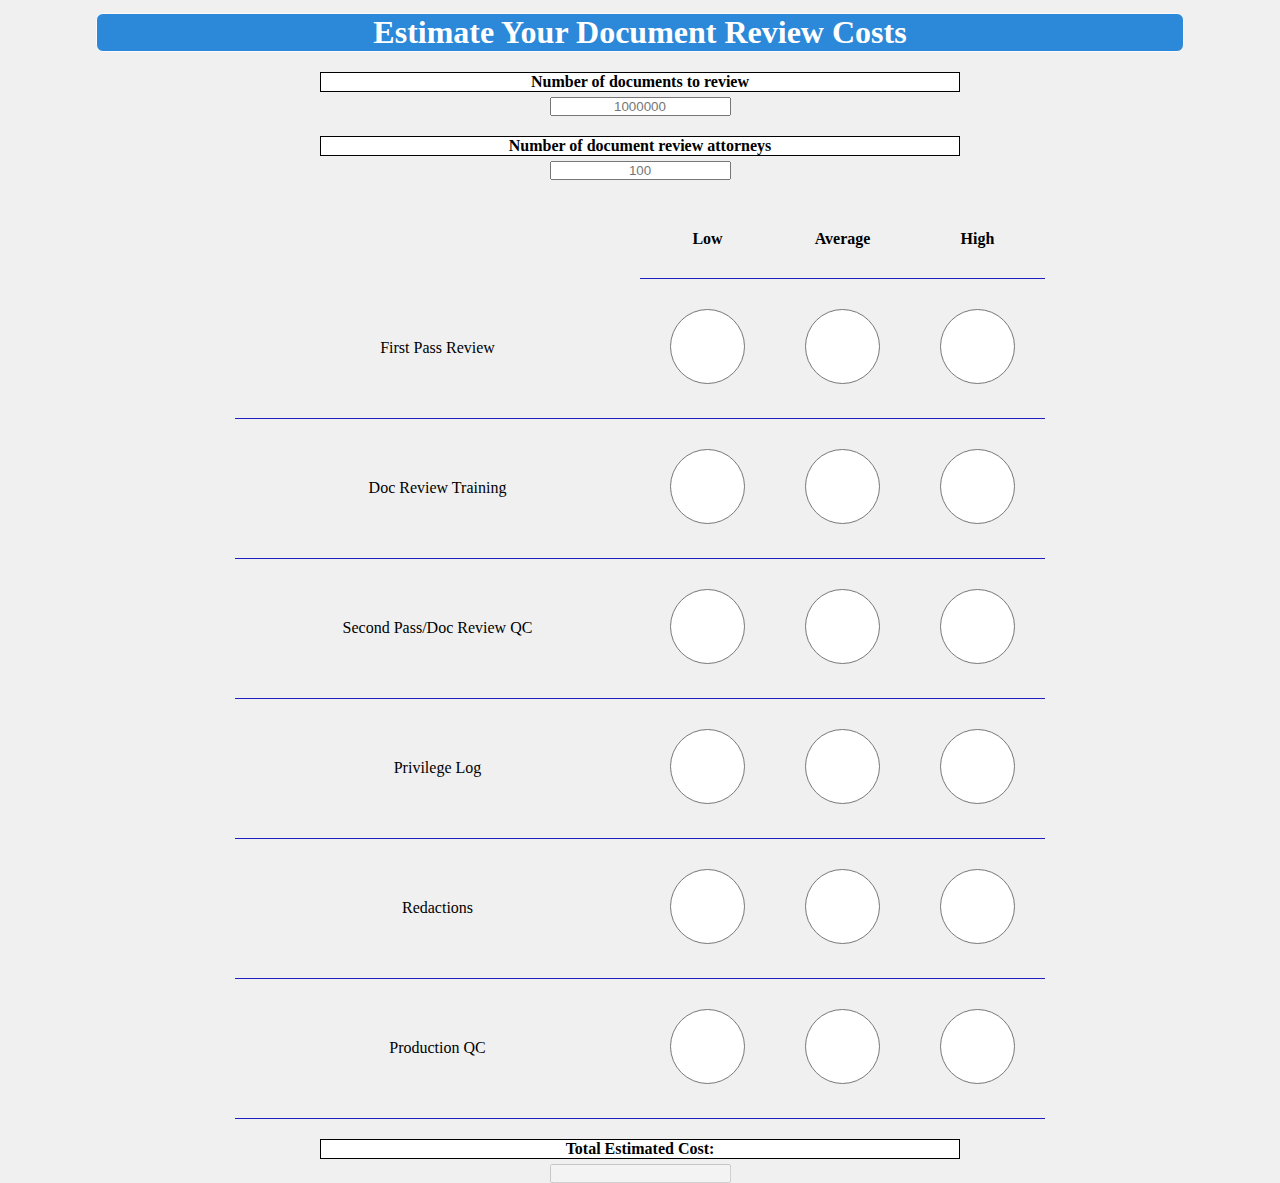
==== index.html @ 112fdc90 "initial commit" ====
<!DOCTYPE html>
<html lang="en">
  <head>
    <meta charset="UTF-8" />
    <meta http-equiv="X-UA-Compatible" content="IE=edge" />
    <meta name="viewport" content="width=device-width, initial-scale=1.0" />
    <title>Review Cost Calculator</title>
    <link rel="stylesheet" href="./assets/css/style.css" />
    <!-- <link
      href="https://cdn.jsdelivr.net/npm/bootstrap@5.0.2/dist/css/bootstrap.min.css"
      rel="stylesheet"
      integrity="sha384-EVSTQN3/azprG1Anm3QDgpJLIm9Nao0Yz1ztcQTwFspd3yD65VohhpuuCOmLASjC"
      crossorigin="anonymous"
    /> -->
    <link
      rel="stylesheet"
      href="https://cdnjs.cloudflare.com/ajax/libs/font-awesome/6.3.0/css/all.min.css"
      integrity="sha512-SzlrxWUlpfuzQ+pcUCosxcglQRNAq/DZjVsC0lE40xsADsfeQoEypE+enwcOiGjk/bSuGGKHEyjSoQ1zVisanQ=="
      crossorigin="anonymous"
      referrerpolicy="no-referrer"
    />
  </head>
  <script
    src="https://cdn.jsdelivr.net/npm/bootstrap@5.0.2/dist/js/bootstrap.bundle.min.js"
    integrity="sha384-MrcW6ZMFYlzcLA8Nl+NtUVF0sA7MsXsP1UyJoMp4YLEuNSfAP+JcXn/tWtIaxVXM"
    crossorigin="anonymous"
  ></script>
  <script
    src="https://cdnjs.cloudflare.com/ajax/libs/jquery/3.6.3/jquery.min.js"
    integrity="sha512-STof4xm1wgkfm7heWqFJVn58Hm3EtS31XFaagaa8VMReCXAkQnJZ+jEy8PCC/iT18dFy95WcExNHFTqLyp72eQ=="
    crossorigin="anonymous"
    referrerpolicy="no-referrer"
  ></script>
  <script>
    $(document).ready(function () {
      // var docInput = $("input[id='firstInput']").val();
      // $("input[type='radio']").click(function () {
      //   var radioValue1 = $("input[name='optradio1']:checked").val();
      //   if (radioValue1) {
      //     $("#radioValue1").html(radioValue1);
      //   }
      // });

      let total = 0;
      let finalResult = 0;
      $("#firstInput, #radio").change(function () {
        let y = 0;
        let x = Number($("#firstInput").val());
        $("input[id='radio']:checked").each(function () {
          y += +this.value;
        });
        total = x * y;
      });
      let total3 = 0;
      $('#secondInput, input[name="optradio2"]').change(function () {
        let total2 = 0;
        let value1 = 3000;
        let value2 = 4500;
        let z = Number($("#secondInput").val());
        let y2 = Number($("input[name='optradio2']:checked").val());
        total2 = z * y2;
        if (
          $("input[name='optradio2']:checked")[0] ==
          $("input[id='radio2']:checked")[0]
        ) {
          total3 = total2;
        } else if (
          $("input[name='optradio2']:checked")[0] ==
          $("input[id='radio3']:checked")[0]
        ) {
          total3 = total2 + value1;
        } else if (
          $("input[name='optradio2']:checked")[0] ==
          $("input[id='radio4']:checked")[0]
        ) {
          total3 = total2 + value2;
        }
      });
      $('#secondInput, input[name="optradio2"]').change(function () {
        finalResult = total + total3;
        $("#estimateCost").val(Math.floor(finalResult));
      });
      $("#firstInput, #radio").change(function () {
        finalResult = total + total3;
        $("#estimateCost").val(Math.floor(finalResult));
      });
    });
  </script>
  <body>
    <div id="estimateContainer">
      <h1 id="estimateTitle">Estimate Your Document Review Costs</h1>
    </div>

    <section class="inputs">
      <div>
        <div class="docInput">
          <label for="input1">Number of documents to review</label>
          <input
            id="firstInput"
            name="input1"
            type="text"
            style="text-align: center"
            placeholder="1000000"
          />
        </div>

        <div class="attInput">
          <label for="input2">Number of document review attorneys</label>
          <input
            id="secondInput"
            name="input2"
            type="text"
            style="text-align: center"
            placeholder="100"
          />
        </div>
      </div>
    </section>

    <!-- <section class="workflows row align-items-center no-gutters" id="randomOne">
      <div class="col-3">
        <h1 id="workflowText">Select Your Workflows</h1>
      </div>
      <div>
        <div class="container">
          <h5>First Pass Review</h5>
          <input id="optRadio" type="radio" name="optradio1" value="0.7" />
          <input id="optRadio" type="radio" name="optradio1" value="1" />
          <input id="optRadio" type="radio" name="optradio1" value="1.9" />
        </div>
        <div class="container">
          <h5>Doc Review Training</h5>
          <input id="optRadio2" type="radio" name="optradio2" value="200" />
          <input id="optRadio3" type="radio" name="optradio2" value="200" />
          <input id="optRadio4" type="radio" name="optradio2" value="600" />
        </div>
        <div class="container">
          <h5>Second Pass/Doc Review QC</h5>
          <input id="optRadio" type="radio" name="optradio3" value="0.05" />
          <input id="optRadio" type="radio" name="optradio3" value="0.35" />
          <input id="optRadio" type="radio" name="optradio3" value="0.65" />
        </div>
        <div class="container">
          <h5>Privilege Log</h5>
          <input id="optRadio" type="radio" name="optradio4" value="0.02" />
          <input id="optRadio" type="radio" name="optradio4" value="0.125" />
          <input id="optRadio" type="radio" name="optradio4" value="0.275" />
        </div>
        <div class="container">
          <h5>Redactions</h5>
          <input id="optRadio" type="radio" name="optradio5" value="0.01" />
          <input id="optRadio" type="radio" name="optradio5" value="0.1" />
          <input id="optRadio" type="radio" name="optradio5" value="0.3" />
        </div>
        <div class="container">
          <h5>Production QC</h5>
          <input id="optRadio" type="radio" name="optradio6" value="0.01" />
          <input id="optRadio" type="radio" name="optradio6" value="0.05" />
          <input id="optRadio" type="radio" name="optradio6" value="0.15" />
        </div>
      </div>
    </section> -->

    <table>
      <tr>
        <th></th>
        <th>Low</th>
        <th>Average</th>
        <th>High</th>
      </tr>
      <tr>
        <td>First Pass Review</td>
        <td>
          <input id="radio" type="radio" name="row-1" data-col="1" /><i
            class="fa-solid fa-circle-info"
          ></i>
        </td>
        <td>
          <input id="radio" type="radio" name="row-1" data-col="2" /><i
            class="fa-solid fa-circle-info"
          ></i>
        </td>
        <td>
          <input id="radio" type="radio" name="row-1" data-col="3" /><i
            class="fa-solid fa-circle-info"
          ></i>
        </td>
      </tr>
      <tr>
        <td>Doc Review Training</td>
        <td>
          <input id="radio2" type="radio" name="row-2" data-col="1" /><i
            class="fa-solid fa-circle-info"
          ></i>
        </td>
        <td>
          <input id="radio3" type="radio" name="row-2" data-col="2" /><i
            class="fa-solid fa-circle-info"
          ></i>
        </td>
        <td>
          <input id="radio4" type="radio" name="row-2" data-col="3" /><i
            class="fa-solid fa-circle-info"
          ></i>
        </td>
      </tr>
      <tr>
        <td>Second Pass/Doc Review QC</td>
        <td>
          <input id="radio" type="radio" name="row-3" data-col="1" /><i
            class="fa-solid fa-circle-info"
          ></i>
        </td>
        <td>
          <input id="radio" type="radio" name="row-3" data-col="2" /><i
            class="fa-solid fa-circle-info"
          ></i>
        </td>
        <td>
          <input id="radio" type="radio" name="row-3" data-col="3" /><i
            class="fa-solid fa-circle-info"
          ></i>
        </td>
      </tr>
      <tr>
        <td>Privilege Log</td>
        <td>
          <input id="radio" type="radio" name="row-4" data-col="1" /><i
            class="fa-solid fa-circle-info"
          ></i>
        </td>
        <td>
          <input id="radio" type="radio" name="row-4" data-col="2" /><i
            class="fa-solid fa-circle-info"
          ></i>
        </td>
        <td>
          <input id="radio" type="radio" name="row-4" data-col="3" /><i
            class="fa-solid fa-circle-info"
          ></i>
        </td>
      </tr>
      <tr>
        <td>Redactions</td>
        <td>
          <input id="radio" type="radio" name="row-5" data-col="1" /><i
            class="fa-solid fa-circle-info"
          ></i>
        </td>
        <td>
          <input id="radio" type="radio" name="row-5" data-col="2" /><i
            class="fa-solid fa-circle-info"
          ></i>
        </td>
        <td>
          <input id="radio" type="radio" name="row-5" data-col="3" /><i
            class="fa-solid fa-circle-info"
          ></i>
        </td>
      </tr>
      <tr>
        <td>Production QC</td>
        <td>
          <input id="radio" type="radio" name="row-6" data-col="1" /><i
            class="fa-solid fa-circle-info"
          ></i>
        </td>
        <td>
          <input id="radio" type="radio" name="row-6" data-col="2" /><i
            class="fa-solid fa-circle-info"
          ></i>
        </td>
        <td>
          <input id="radio" type="radio" name="row-6" data-col="3" /><i
            class="fa-solid fa-circle-info"
          ></i>
        </td>
      </tr>
    </table>

    <section>
      <div class="attInput">
        <label for="estimateCost">Total Estimated Cost:</label>
        <input
          name="estimateCost"
          id="estimateCost"
          type="text"
          style="text-align: center"
          disabled
        />
      </div>
    </section>
  </body>
  <footer></footer>
</html>
---- assets/css/style.css ----
* {
    box-sizing: border-box;
    padding: 0;
    margin: 0;
}

body{
  height: 100vh;
  background-color: rgb(240, 240, 240) !important;
} 

#title {
  text-align: center;
}

#titleBody {
  text-align: center;
}

#estimateContainer {
  margin: auto;
  width: 85%;
  margin-top: 1%;
  border: 1px solid rgb(252, 250, 250);
  border-radius: 7px;
  background-color: rgba(44, 136, 217, 255) !important;
  text-align: center;
}

#estimateTitle {
  color: rgb(255, 255, 255);
}

.docInput {
  margin: 20px auto;
  width: 50%;
  display: flex;
  flex-direction: column;
  align-items: center;
}

.attInput {
  margin: 20px auto;
  width: 50%;
  display: flex;
  flex-direction: column;
  align-items: center;
}

input:focus {
  outline: none;
  border-radius: 5px;
  border: 2px solid rgba(44, 136, 217, 255)
}

input:focus::placeholder {
  color: transparent;
}

label {
  width: 100%;
  background-color: white;
  font-weight: bold;
  text-align: center;
  margin-bottom: 5px;
  border: 1px solid black;
}

/* label,input{
  display:flex;
  flex-direction:column;
} */

#workflowText {
  text-align: center;
  padding-bottom: 50px;
  padding-top: 50px;
}

.workflows {
  width: 100%;
  background-color: white;
  flex-direction: column;
}

/* .container {
  display: flex;
  height: 100px;
  column-gap: 50px;
  border: 1px solid black;
} */

/* h5 {
  display: flex;
  align-items: center;
  flex: auto;
} */

table {
  border-collapse: collapse;
  margin: auto;
}

td, th {
  border-bottom: 1px solid rgb(31, 31, 191);
  padding: 30px;
  text-align: center;
}

th:empty {
  border: 0;
}

td:first-of-type {
  width: 50%;
}

input[type=radio] {
  width: 75px;
  height: 75px;
}

/* .tooltip-text {
    visibility: hidden;
    position: absolute;
    z-index: 2;
    width: 100px;
    color: white;
    font-size: 12px;
    background-color: #192733;
    border-radius: 10px;
    padding: 10px 15px 10px 15px;
    white-space: pre;
  }
  
  .tooltip-text::before {
    content: "";
    position: absolute;
    transform: rotate(45deg);
    background-color: #192733;
    padding: 5px;
    z-index: 1;
  }
  
  .hover-text:hover .tooltip-text {
    visibility: visible;
  }
  
  #top {
    top: -40px;
    left: -50%;
  }
  
  #top::before {
    top: 80%;
    left: 45%;
  }
  
  #bottom {
    top: 25px;
    left: -50%;
  }
  
  #bottom::before {
    top: -5%;
    left: 45%;
  }
  
  #left {
    top: -8px;
    right: 120%;
  }
  
  #left::before {
    top: 35%;
    left: 94%;
  }
  
  #right {
    top: -8px;
    left: 120%;
  }
  
  #right::before {
    top: 35%;
    left: -2%;
  }
  
  .hover-text {
    position: relative;
    display: inline-block;
    margin: 40px;
    font-family: Avenir;
    text-align: center;
    user-select: none;
  } */
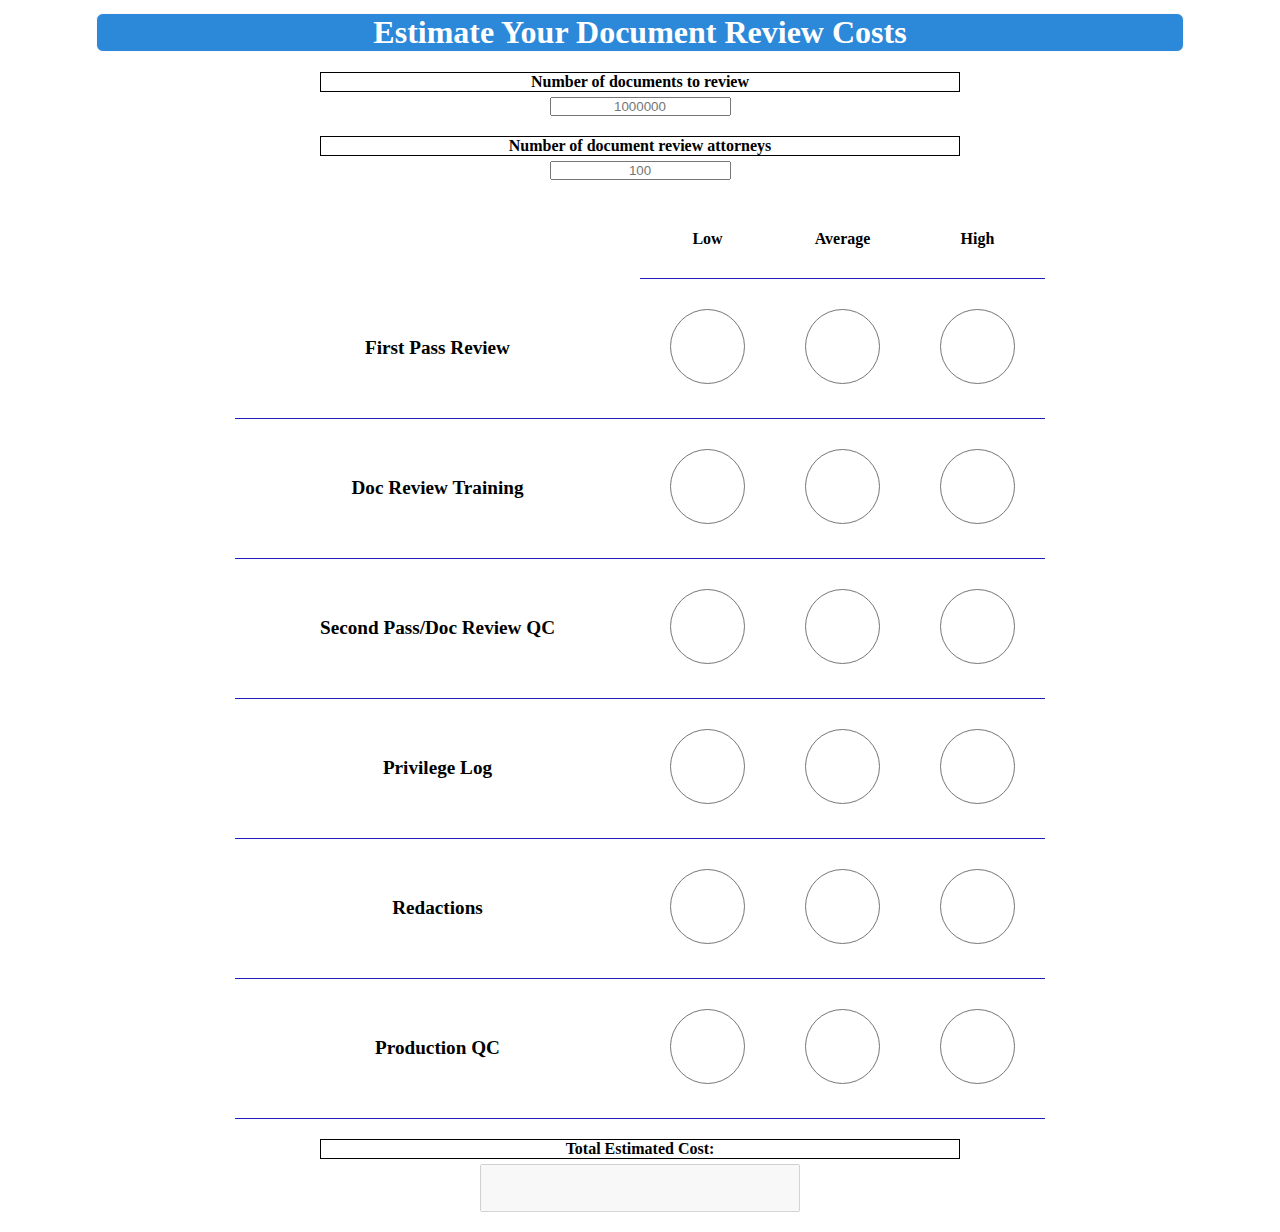
==== commit 02cdab77: "Connected JS to input fields and radio buttons" ====
--- a/index.html
+++ b/index.html
@@ -33,14 +33,6 @@
   ></script>
   <script>
     $(document).ready(function () {
-      // var docInput = $("input[id='firstInput']").val();
-      // $("input[type='radio']").click(function () {
-      //   var radioValue1 = $("input[name='optradio1']:checked").val();
-      //   if (radioValue1) {
-      //     $("#radioValue1").html(radioValue1);
-      //   }
-      // });
-
       let total = 0;
       let finalResult = 0;
       $("#firstInput, #radio").change(function () {
@@ -91,6 +83,10 @@
       <h1 id="estimateTitle">Estimate Your Document Review Costs</h1>
     </div>
 
+    <!-- <div class="bubbly">
+      <input type="text" placeholder="100000" />
+    </div> -->
+
     <section class="inputs">
       <div>
         <div class="docInput">
@@ -169,111 +165,195 @@
         <th>High</th>
       </tr>
       <tr>
-        <td>First Pass Review</td>
-        <td>
-          <input id="radio" type="radio" name="row-1" data-col="1" /><i
-            class="fa-solid fa-circle-info"
-          ></i>
-        </td>
-        <td>
-          <input id="radio" type="radio" name="row-1" data-col="2" /><i
-            class="fa-solid fa-circle-info"
-          ></i>
-        </td>
-        <td>
-          <input id="radio" type="radio" name="row-1" data-col="3" /><i
-            class="fa-solid fa-circle-info"
-          ></i>
-        </td>
-      </tr>
-      <tr>
-        <td>Doc Review Training</td>
-        <td>
-          <input id="radio2" type="radio" name="row-2" data-col="1" /><i
-            class="fa-solid fa-circle-info"
-          ></i>
-        </td>
-        <td>
-          <input id="radio3" type="radio" name="row-2" data-col="2" /><i
-            class="fa-solid fa-circle-info"
-          ></i>
-        </td>
-        <td>
-          <input id="radio4" type="radio" name="row-2" data-col="3" /><i
-            class="fa-solid fa-circle-info"
-          ></i>
-        </td>
-      </tr>
-      <tr>
-        <td>Second Pass/Doc Review QC</td>
-        <td>
-          <input id="radio" type="radio" name="row-3" data-col="1" /><i
-            class="fa-solid fa-circle-info"
-          ></i>
-        </td>
-        <td>
-          <input id="radio" type="radio" name="row-3" data-col="2" /><i
-            class="fa-solid fa-circle-info"
-          ></i>
-        </td>
-        <td>
-          <input id="radio" type="radio" name="row-3" data-col="3" /><i
-            class="fa-solid fa-circle-info"
-          ></i>
-        </td>
-      </tr>
-      <tr>
-        <td>Privilege Log</td>
-        <td>
-          <input id="radio" type="radio" name="row-4" data-col="1" /><i
-            class="fa-solid fa-circle-info"
-          ></i>
-        </td>
-        <td>
-          <input id="radio" type="radio" name="row-4" data-col="2" /><i
-            class="fa-solid fa-circle-info"
-          ></i>
-        </td>
-        <td>
-          <input id="radio" type="radio" name="row-4" data-col="3" /><i
-            class="fa-solid fa-circle-info"
-          ></i>
-        </td>
-      </tr>
-      <tr>
-        <td>Redactions</td>
-        <td>
-          <input id="radio" type="radio" name="row-5" data-col="1" /><i
-            class="fa-solid fa-circle-info"
-          ></i>
-        </td>
-        <td>
-          <input id="radio" type="radio" name="row-5" data-col="2" /><i
-            class="fa-solid fa-circle-info"
-          ></i>
-        </td>
-        <td>
-          <input id="radio" type="radio" name="row-5" data-col="3" /><i
-            class="fa-solid fa-circle-info"
-          ></i>
-        </td>
-      </tr>
-      <tr>
-        <td>Production QC</td>
-        <td>
-          <input id="radio" type="radio" name="row-6" data-col="1" /><i
-            class="fa-solid fa-circle-info"
-          ></i>
-        </td>
-        <td>
-          <input id="radio" type="radio" name="row-6" data-col="2" /><i
-            class="fa-solid fa-circle-info"
-          ></i>
-        </td>
-        <td>
-          <input id="radio" type="radio" name="row-6" data-col="3" /><i
-            class="fa-solid fa-circle-info"
-          ></i>
+        <td style="font-weight: bold; font-size: larger">First Pass Review</td>
+        <td>
+          <input
+            id="radio"
+            type="radio"
+            name="row-1"
+            value="0.7"
+            data-col="1"
+          /><i class="tooltip-container fa-solid fa-circle-info">
+            <span class="tooltip-text"
+              >Assumes a document type mix and coding workflows that allow for
+              high rate of review. Assumes minimal issue codes. Typical of
+              primarily email reviews with minimal attachments and/or workflows
+              that allow for family coding. Rate of review assumption = 50+
+              documents/hour.</span
+            >
+          </i>
+        </td>
+        <td>
+          <input
+            id="radio"
+            type="radio"
+            name="row-1"
+            value="1"
+            data-col="2"
+          /><i class="fa-solid fa-circle-info"></i>
+        </td>
+        <td>
+          <input
+            id="radio"
+            type="radio"
+            name="row-1"
+            value="1.9"
+            data-col="3"
+          /><i class="fa-solid fa-circle-info"></i>
+        </td>
+      </tr>
+      <tr>
+        <td style="font-weight: bold; font-size: larger">
+          Doc Review Training
+        </td>
+        <td>
+          <input
+            id="radio2"
+            type="radio"
+            name="row-2"
+            value="200"
+            data-col="1"
+          /><i class="fa-solid fa-circle-info"></i>
+        </td>
+        <td>
+          <input
+            id="radio3"
+            type="radio"
+            name="row-2"
+            value="200"
+            data-col="2"
+          /><i class="fa-solid fa-circle-info"></i>
+        </td>
+        <td>
+          <input
+            id="radio4"
+            type="radio"
+            name="row-2"
+            value="600"
+            data-col="3"
+          /><i class="fa-solid fa-circle-info"></i>
+        </td>
+      </tr>
+      <tr>
+        <td style="font-weight: bold; font-size: larger">
+          Second Pass/Doc Review QC
+        </td>
+        <td>
+          <input
+            id="radio"
+            type="radio"
+            name="row-3"
+            value="0.05"
+            data-col="1"
+          /><i class="fa-solid fa-circle-info"></i>
+        </td>
+        <td>
+          <input
+            id="radio"
+            type="radio"
+            name="row-3"
+            value="0.35"
+            data-col="2"
+          /><i class="fa-solid fa-circle-info"></i>
+        </td>
+        <td>
+          <input
+            id="radio"
+            type="radio"
+            name="row-3"
+            value="0.65"
+            data-col="3"
+          /><i class="fa-solid fa-circle-info"></i>
+        </td>
+      </tr>
+      <tr>
+        <td style="font-weight: bold; font-size: larger">Privilege Log</td>
+        <td>
+          <input
+            id="radio"
+            type="radio"
+            name="row-4"
+            value="0.02"
+            data-col="1"
+          /><i class="fa-solid fa-circle-info"></i>
+        </td>
+        <td>
+          <input
+            id="radio"
+            type="radio"
+            name="row-4"
+            value="0.125"
+            data-col="2"
+          /><i class="fa-solid fa-circle-info"></i>
+        </td>
+        <td>
+          <input
+            id="radio"
+            type="radio"
+            name="row-4"
+            value="0.275"
+            data-col="3"
+          /><i class="fa-solid fa-circle-info"></i>
+        </td>
+      </tr>
+      <tr>
+        <td style="font-weight: bold; font-size: larger">Redactions</td>
+        <td>
+          <input
+            id="radio"
+            type="radio"
+            name="row-5"
+            value="0.01"
+            data-col="1"
+          /><i class="fa-solid fa-circle-info"></i>
+        </td>
+        <td>
+          <input
+            id="radio"
+            type="radio"
+            name="row-5"
+            value="0.1"
+            data-col="2"
+          /><i class="fa-solid fa-circle-info"></i>
+        </td>
+        <td>
+          <input
+            id="radio"
+            type="radio"
+            name="row-5"
+            value="0.3"
+            data-col="3"
+          /><i class="fa-solid fa-circle-info"></i>
+        </td>
+      </tr>
+      <tr>
+        <td style="font-weight: bold; font-size: larger">Production QC</td>
+        <td>
+          <input
+            id="radio"
+            type="radio"
+            name="row-6"
+            value="0.01"
+            data-col="1"
+          /><i class="fa-solid fa-circle-info"></i>
+        </td>
+        <td>
+          <input
+            id="radio"
+            type="radio"
+            name="row-6"
+            value="0.05"
+            data-col="2"
+          /><i class="fa-solid fa-circle-info"></i>
+        </td>
+        <td>
+          <input
+            id="radio"
+            type="radio"
+            name="row-6"
+            value="0.15"
+            data-col="3"
+          /><i class="fa-solid fa-circle-info"></i>
         </td>
       </tr>
     </table>
--- a/assets/css/style.css
+++ b/assets/css/style.css
@@ -6,7 +6,7 @@
 
 body{
   height: 100vh;
-  background-color: rgb(240, 240, 240) !important;
+  background-color: rgb(255, 255, 255) !important;
 } 
 
 #title {
@@ -29,6 +29,15 @@
 
 #estimateTitle {
   color: rgb(255, 255, 255);
+}
+
+#estimateCost {
+    width: 50%;
+    height: 3rem;
+    padding: auto;
+    margin-bottom: 20px;
+    font-size: larger;
+    font-weight: bold;
 }
 
 .docInput {
@@ -66,11 +75,6 @@
   border: 1px solid black;
 }
 
-/* label,input{
-  display:flex;
-  flex-direction:column;
-} */
-
 #workflowText {
   text-align: center;
   padding-bottom: 50px;
@@ -82,19 +86,6 @@
   background-color: white;
   flex-direction: column;
 }
-
-/* .container {
-  display: flex;
-  height: 100px;
-  column-gap: 50px;
-  border: 1px solid black;
-} */
-
-/* h5 {
-  display: flex;
-  align-items: center;
-  flex: auto;
-} */
 
 table {
   border-collapse: collapse;
@@ -120,77 +111,22 @@
   height: 75px;
 }
 
-/* .tooltip-text {
+.tooltip-container {
+    position: relative;
+    display: inline-block;
+  }
+  
+  .tooltip-text {
     visibility: hidden;
     position: absolute;
-    z-index: 2;
-    width: 100px;
+    background-color: rgb(87, 86, 86);
     color: white;
-    font-size: 12px;
-    background-color: #192733;
-    border-radius: 10px;
-    padding: 10px 15px 10px 15px;
-    white-space: pre;
+    padding: 5px;
+    border-radius: 5px;
+    z-index: 1;
+    font-size: 15px;
   }
   
-  .tooltip-text::before {
-    content: "";
-    position: absolute;
-    transform: rotate(45deg);
-    background-color: #192733;
-    padding: 5px;
-    z-index: 1;
-  }
-  
-  .hover-text:hover .tooltip-text {
+  .tooltip-container:hover .tooltip-text {
     visibility: visible;
-  }
-  
-  #top {
-    top: -40px;
-    left: -50%;
-  }
-  
-  #top::before {
-    top: 80%;
-    left: 45%;
-  }
-  
-  #bottom {
-    top: 25px;
-    left: -50%;
-  }
-  
-  #bottom::before {
-    top: -5%;
-    left: 45%;
-  }
-  
-  #left {
-    top: -8px;
-    right: 120%;
-  }
-  
-  #left::before {
-    top: 35%;
-    left: 94%;
-  }
-  
-  #right {
-    top: -8px;
-    left: 120%;
-  }
-  
-  #right::before {
-    top: 35%;
-    left: -2%;
-  }
-  
-  .hover-text {
-    position: relative;
-    display: inline-block;
-    margin: 40px;
-    font-family: Avenir;
-    text-align: center;
-    user-select: none;
-  } */+  }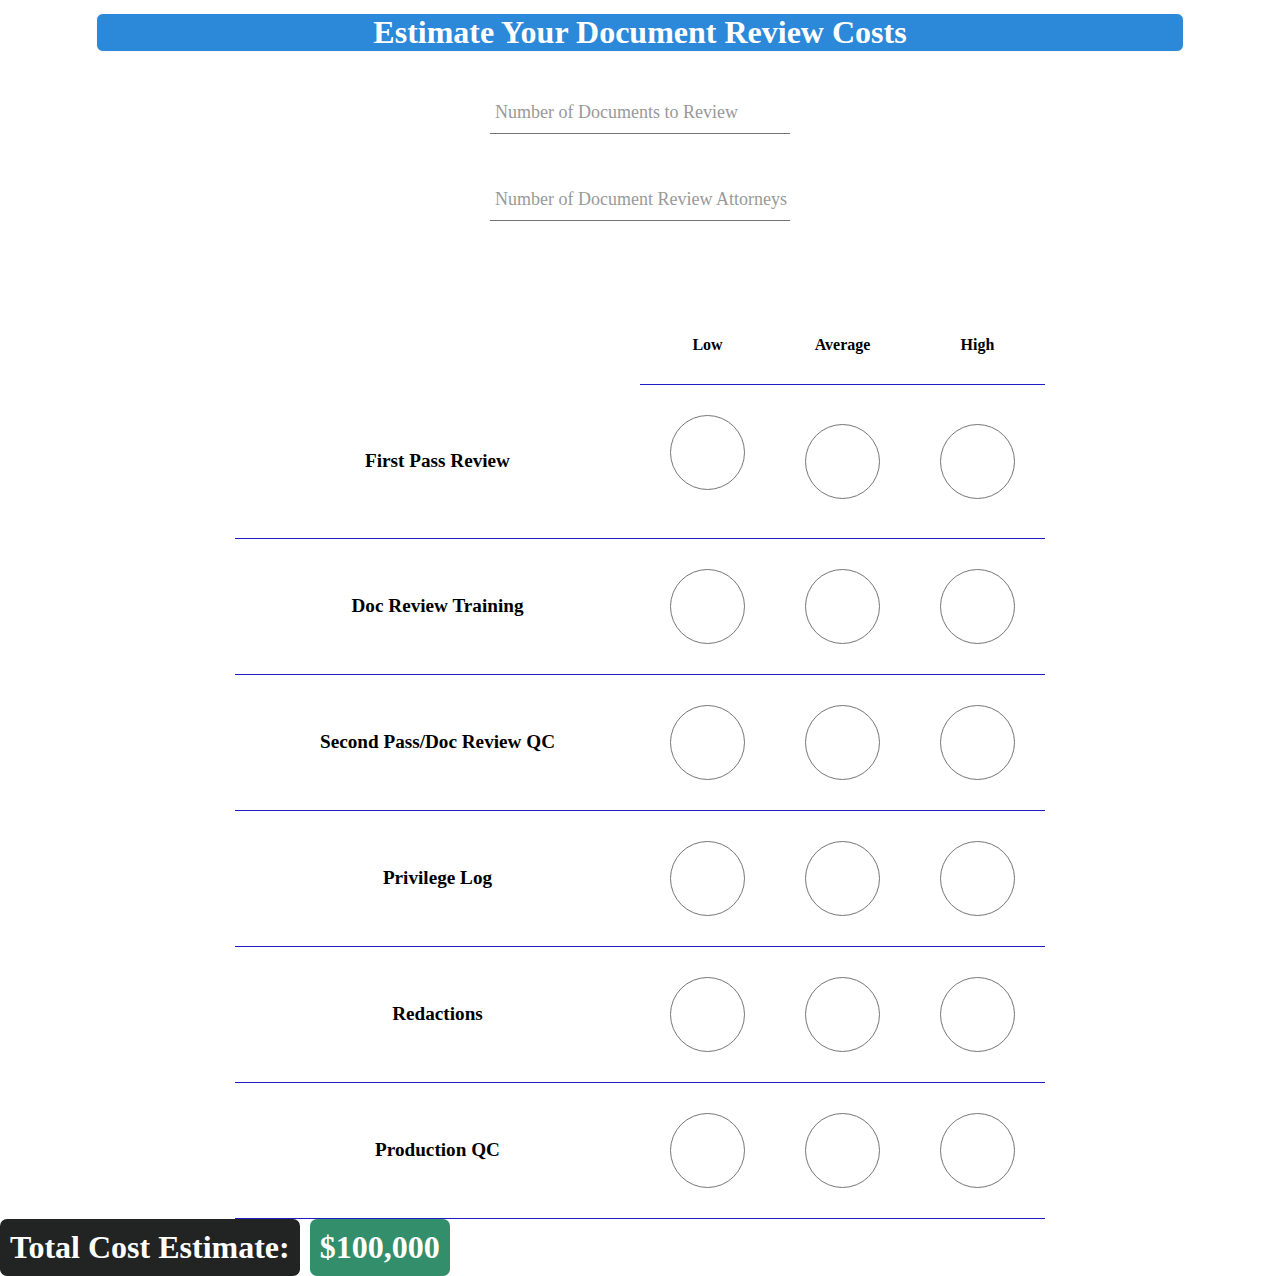
==== commit 4f2ef84c: "Restyle of input fields" ====
--- a/index.html
+++ b/index.html
@@ -88,7 +88,7 @@
     </div> -->
 
     <section class="inputs">
-      <div>
+      <!-- <div>
         <div class="docInput">
           <label for="input1">Number of documents to review</label>
           <input
@@ -98,9 +98,23 @@
             style="text-align: center"
             placeholder="1000000"
           />
+        </div> -->
+
+        <div class="group">
+          <input type="text" required />
+          <span class="highlight"></span>
+          <span class="bar"></span>
+          <label>Number of Documents to Review</label>
         </div>
 
-        <div class="attInput">
+        <div class="group">
+          <input type="text" required />
+          <span class="highlight"></span>
+          <span class="bar"></span>
+          <label>Number of Document Review Attorneys</label>
+        </div>
+
+        <!-- <div class="attInput">
           <label for="input2">Number of document review attorneys</label>
           <input
             id="secondInput"
@@ -109,52 +123,17 @@
             style="text-align: center"
             placeholder="100"
           />
-        </div>
+        </div> -->
       </div>
     </section>
 
     <!-- <section class="workflows row align-items-center no-gutters" id="randomOne">
-      <div class="col-3">
-        <h1 id="workflowText">Select Your Workflows</h1>
-      </div>
-      <div>
-        <div class="container">
-          <h5>First Pass Review</h5>
-          <input id="optRadio" type="radio" name="optradio1" value="0.7" />
-          <input id="optRadio" type="radio" name="optradio1" value="1" />
-          <input id="optRadio" type="radio" name="optradio1" value="1.9" />
-        </div>
         <div class="container">
           <h5>Doc Review Training</h5>
           <input id="optRadio2" type="radio" name="optradio2" value="200" />
           <input id="optRadio3" type="radio" name="optradio2" value="200" />
           <input id="optRadio4" type="radio" name="optradio2" value="600" />
         </div>
-        <div class="container">
-          <h5>Second Pass/Doc Review QC</h5>
-          <input id="optRadio" type="radio" name="optradio3" value="0.05" />
-          <input id="optRadio" type="radio" name="optradio3" value="0.35" />
-          <input id="optRadio" type="radio" name="optradio3" value="0.65" />
-        </div>
-        <div class="container">
-          <h5>Privilege Log</h5>
-          <input id="optRadio" type="radio" name="optradio4" value="0.02" />
-          <input id="optRadio" type="radio" name="optradio4" value="0.125" />
-          <input id="optRadio" type="radio" name="optradio4" value="0.275" />
-        </div>
-        <div class="container">
-          <h5>Redactions</h5>
-          <input id="optRadio" type="radio" name="optradio5" value="0.01" />
-          <input id="optRadio" type="radio" name="optradio5" value="0.1" />
-          <input id="optRadio" type="radio" name="optradio5" value="0.3" />
-        </div>
-        <div class="container">
-          <h5>Production QC</h5>
-          <input id="optRadio" type="radio" name="optradio6" value="0.01" />
-          <input id="optRadio" type="radio" name="optradio6" value="0.05" />
-          <input id="optRadio" type="radio" name="optradio6" value="0.15" />
-        </div>
-      </div>
     </section> -->
 
     <table>
@@ -359,7 +338,7 @@
     </table>
 
     <section>
-      <div class="attInput">
+      <!-- <div class="attInput">
         <label for="estimateCost">Total Estimated Cost:</label>
         <input
           name="estimateCost"
@@ -368,6 +347,11 @@
           style="text-align: center"
           disabled
         />
+      </div> -->
+
+      <div style="display: flex">
+        <h1 class="totalCostText">Total Cost Estimate:</h1>
+        <h1 class="totalCostBox">$100,000</h1>
       </div>
     </section>
   </body>
--- a/assets/css/style.css
+++ b/assets/css/style.css
@@ -40,13 +40,20 @@
     font-weight: bold;
 }
 
-.docInput {
+.inputs {
+  margin: 40px auto;
+  display: flex;
+  flex-direction: column;
+  align-items: center;
+}
+
+/* .docInput {
   margin: 20px auto;
   width: 50%;
   display: flex;
   flex-direction: column;
   align-items: center;
-}
+} */
 
 .attInput {
   margin: 20px auto;
@@ -56,7 +63,7 @@
   align-items: center;
 }
 
-input:focus {
+/* input:focus {
   outline: none;
   border-radius: 5px;
   border: 2px solid rgba(44, 136, 217, 255)
@@ -64,16 +71,16 @@
 
 input:focus::placeholder {
   color: transparent;
-}
-
-label {
+} */
+
+/* label {
   width: 100%;
   background-color: white;
   font-weight: bold;
   text-align: center;
   margin-bottom: 5px;
   border: 1px solid black;
-}
+} */
 
 #workflowText {
   text-align: center;
@@ -129,4 +136,127 @@
   
   .tooltip-container:hover .tooltip-text {
     visibility: visible;
+  }
+
+  /* basic stylings ------------------------------------------ */
+  
+  h2     { 
+    text-align:center; 
+    margin-bottom:50px; 
+  }
+  
+  h2 small { 
+    font-weight:normal; 
+    color:#888; 
+    display:block; 
+  }
+  
+  /* Total Cost ---------------------------------*/
+  .totalCostBox {
+    background-color: rgb(51, 143, 107);
+    border-radius: 7px;
+    padding: 10px;
+    color: white;
+  }
+  
+  .totalCostText {
+    background-color: rgb(33, 36, 35);
+    border-radius: 7px;
+    padding: 10px;
+    margin-right: 10px;
+    color: white;
+  }
+  
+  /* form starting stylings ------------------------------- */
+  .group        { 
+  
+    position: relative; 
+    margin-bottom: 45px; 
+  }
+  input         {
+    font-size:18px;
+    padding:10px 10px 10px 5px;
+    display:block;
+    width:300px;
+    border:none;
+    border-bottom:1px solid #757575;
+  }
+  input:focus     { outline:none; }
+  
+  /* LABEL ======================================= */
+  label          {
+    color:#999; 
+    font-size:18px;
+    font-weight:normal;
+    position:absolute;
+    pointer-events:none;
+    left:5px;
+    top:10px;
+    transition:0.2s ease all; 
+    -moz-transition:0.2s ease all; 
+    -webkit-transition:0.2s ease all;
+  }
+  
+  /* active state */
+  input:focus ~ label, input:valid ~ label    {
+    top:-20px;
+    font-size:14px;
+    color:#5264AE;
+  }
+  
+  /* BOTTOM BARS ================================= */
+  .bar  { position:relative; display:block; width:300px; }
+  .bar:before, .bar:after   {
+    content:'';
+    height:2px; 
+    width:0;
+    bottom:1px; 
+    position:absolute;
+    background:#5264AE; 
+    transition:0.2s ease all; 
+    -moz-transition:0.2s ease all; 
+    -webkit-transition:0.2s ease all;
+  }
+  .bar:before {
+    left:50%;
+  }
+  .bar:after {
+    right:50%; 
+  }
+  
+  /* active state */
+  input:focus ~ .bar:before, input:focus ~ .bar:after {
+    width:50%;
+  }
+  
+  /* HIGHLIGHTER ================================== */
+  .highlight {
+    position:absolute;
+    height:60%; 
+    width:100px; 
+    top:25%; 
+    left:0;
+    pointer-events:none;
+    opacity:0.5;
+  }
+  
+  /* active state */
+  input:focus ~ .highlight {
+    -webkit-animation:inputHighlighter 0.3s ease;
+    -moz-animation:inputHighlighter 0.3s ease;
+    animation:inputHighlighter 0.3s ease;
+  }
+  
+  /* ANIMATIONS ================ */
+  @-webkit-keyframes inputHighlighter {
+    from { background:#5264AE; }
+    to  { width:0; background:transparent; }
+  }
+  @-moz-keyframes inputHighlighter {
+    from { background:#5264AE; }
+    to  { width:0; background:transparent; }
+  }
+  @keyframes inputHighlighter {
+    from { background:#5264AE; }
+    to  { width:0; background:transparent; }
   }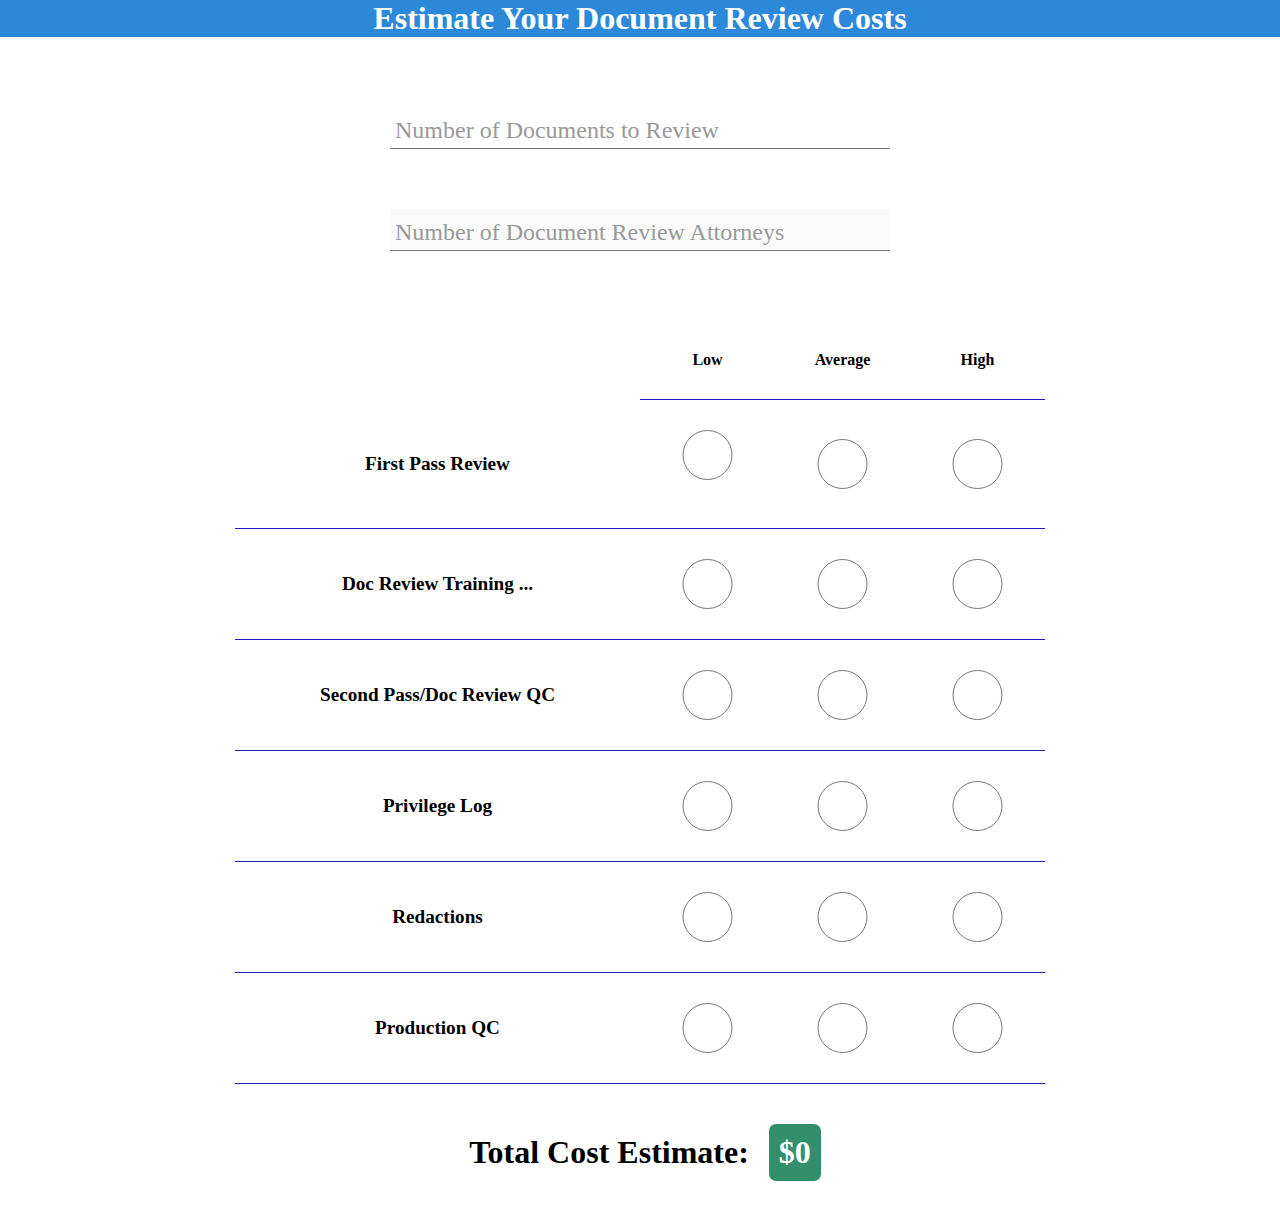
==== commit 5766d3e6: "div positioning" ====
--- a/index.html
+++ b/index.html
@@ -74,7 +74,7 @@
       });
       $("#firstInput, #radio").change(function () {
         finalResult = total + total3;
-        $("#estimateCost").val(Math.floor(finalResult));
+        $(".totalCostBox").html("$" + Math.floor(finalResult));
       });
     });
   </script>
@@ -101,14 +101,14 @@
         </div> -->
 
         <div class="group">
-          <input type="text" required />
+          <input type="text" id="firstInput" required />
           <span class="highlight"></span>
           <span class="bar"></span>
           <label>Number of Documents to Review</label>
         </div>
 
         <div class="group">
-          <input type="text" required />
+          <input type="text" required disabled />
           <span class="highlight"></span>
           <span class="bar"></span>
           <label>Number of Document Review Attorneys</label>
@@ -152,7 +152,8 @@
             name="row-1"
             value="0.7"
             data-col="1"
-          /><i class="tooltip-container fa-solid fa-circle-info">
+          />
+          <i class="tooltip-container fa-solid fa-circle-info">
             <span class="tooltip-text"
               >Assumes a document type mix and coding workflows that allow for
               high rate of review. Assumes minimal issue codes. Typical of
@@ -183,7 +184,7 @@
       </tr>
       <tr>
         <td style="font-weight: bold; font-size: larger">
-          Doc Review Training
+          Doc Review Training ...
         </td>
         <td>
           <input
@@ -192,6 +193,7 @@
             name="row-2"
             value="200"
             data-col="1"
+            onclick="this.checked = false;"
           /><i class="fa-solid fa-circle-info"></i>
         </td>
         <td>
@@ -201,6 +203,7 @@
             name="row-2"
             value="200"
             data-col="2"
+            onclick="this.checked = false;"
           /><i class="fa-solid fa-circle-info"></i>
         </td>
         <td>
@@ -210,6 +213,7 @@
             name="row-2"
             value="600"
             data-col="3"
+            onclick="this.checked = false;"
           /><i class="fa-solid fa-circle-info"></i>
         </td>
       </tr>
@@ -349,9 +353,9 @@
         />
       </div> -->
 
-      <div style="display: flex">
+      <div class="totalDiv">
         <h1 class="totalCostText">Total Cost Estimate:</h1>
-        <h1 class="totalCostBox">$100,000</h1>
+        <h1 class="totalCostBox">$0</h1>
       </div>
     </section>
   </body>
--- a/assets/css/style.css
+++ b/assets/css/style.css
@@ -18,11 +18,7 @@
 }
 
 #estimateContainer {
-  margin: auto;
-  width: 85%;
-  margin-top: 1%;
-  border: 1px solid rgb(252, 250, 250);
-  border-radius: 7px;
+  width: 100%;
   background-color: rgba(44, 136, 217, 255) !important;
   text-align: center;
 }
@@ -41,6 +37,7 @@
 }
 
 .inputs {
+  width: 100%;
   margin: 40px auto;
   display: flex;
   flex-direction: column;
@@ -115,23 +112,25 @@
 
 input[type=radio] {
   width: 75px;
-  height: 75px;
+  height: 50px;
 }
 
 .tooltip-container {
-    position: relative;
+    /* position: relative; */
     display: inline-block;
   }
   
   .tooltip-text {
     visibility: hidden;
     position: absolute;
-    background-color: rgb(87, 86, 86);
+    background-color: rgb(2, 2, 2);
     color: white;
-    padding: 5px;
+    padding: 7px;
     border-radius: 5px;
     z-index: 1;
     font-size: 15px;
+    width: 30%;
+    font-family: Arial, Helvetica, sans-serif;
   }
   
   .tooltip-container:hover .tooltip-text {
@@ -156,28 +155,40 @@
     background-color: rgb(51, 143, 107);
     border-radius: 7px;
     padding: 10px;
+    margin-bottom: 40px;
     color: white;
   }
   
   .totalCostText {
-    background-color: rgb(33, 36, 35);
+    /* background-color: rgb(33, 36, 35); */
     border-radius: 7px;
     padding: 10px;
     margin-right: 10px;
-    color: white;
+    margin-bottom: 40px;
+    /* color: white; */
   }
   
   /* form starting stylings ------------------------------- */
   .group        { 
-  
     position: relative; 
-    margin-bottom: 45px; 
-  }
+    margin-top: 30px;
+    margin-bottom: 30px; 
+  }
+
+.totalDiv {
+  /* width: 100%; */
+  margin: 40px auto;
+  display: flex;
+  justify-content: center;
+  /* flex-direction: column; */
+  align-items: center;
+}
+
   input         {
     font-size:18px;
     padding:10px 10px 10px 5px;
     display:block;
-    width:300px;
+    width: 500px;
     border:none;
     border-bottom:1px solid #757575;
   }
@@ -186,7 +197,7 @@
   /* LABEL ======================================= */
   label          {
     color:#999; 
-    font-size:18px;
+    font-size: 24px;
     font-weight:normal;
     position:absolute;
     pointer-events:none;
@@ -205,7 +216,7 @@
   }
   
   /* BOTTOM BARS ================================= */
-  .bar  { position:relative; display:block; width:300px; }
+  .bar  { position:relative; display:block; width:500px; }
   .bar:before, .bar:after   {
     content:'';
     height:2px; 
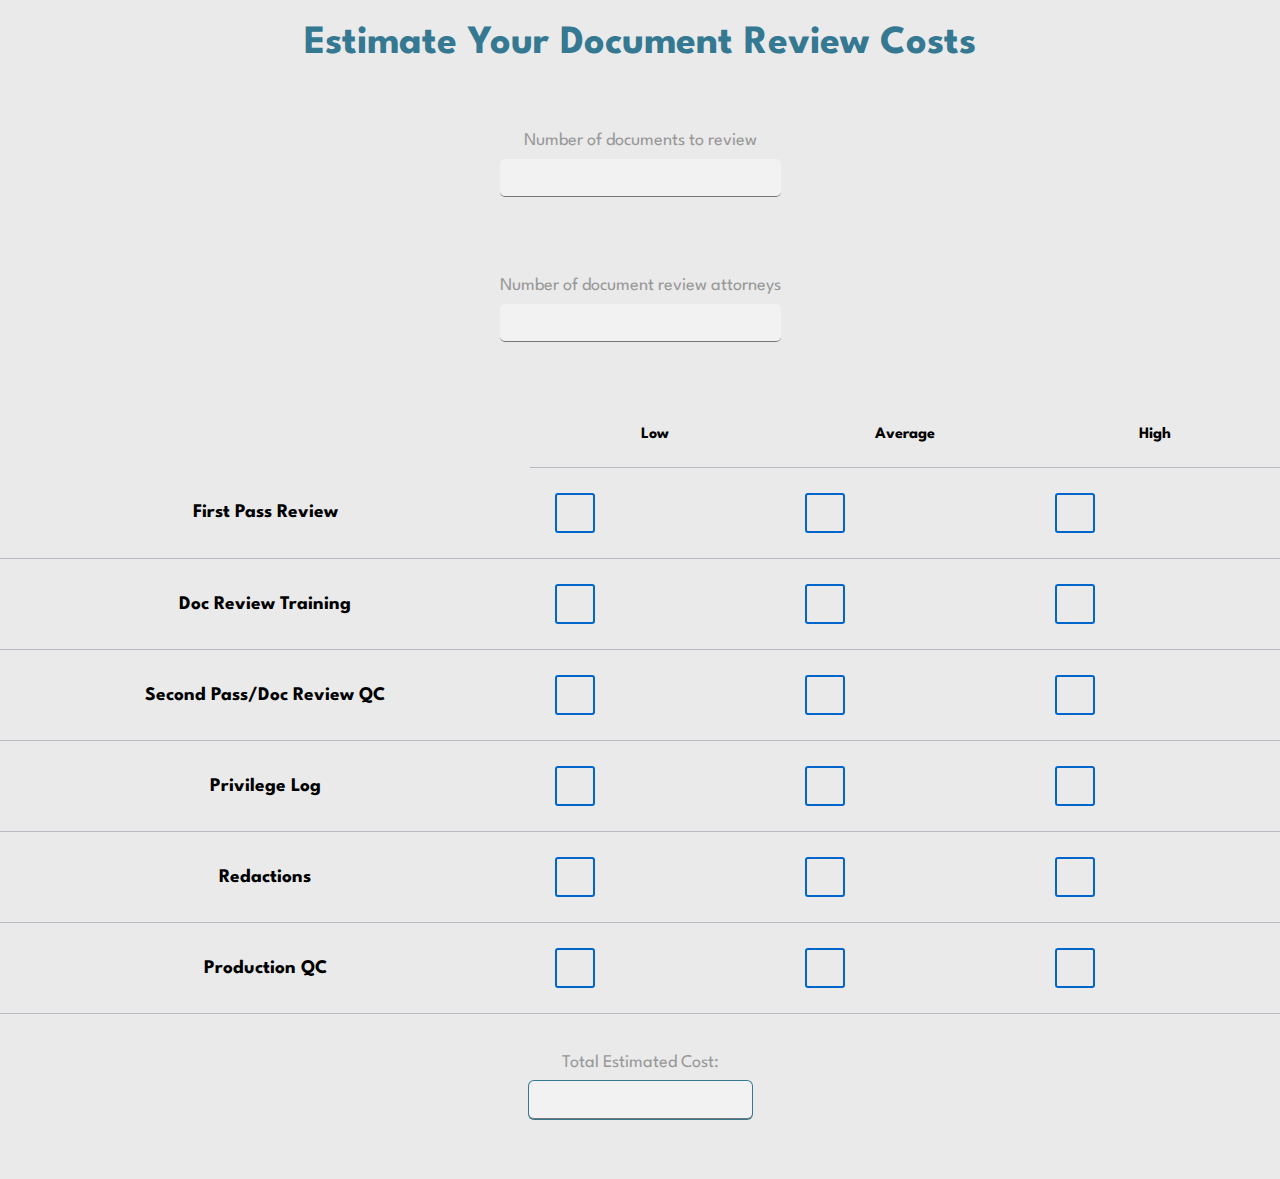
==== commit ada35cc0: "Updated code to match gurudiscovery page on website" ====
--- a/index.html
+++ b/index.html
@@ -5,13 +5,8 @@
     <meta http-equiv="X-UA-Compatible" content="IE=edge" />
     <meta name="viewport" content="width=device-width, initial-scale=1.0" />
     <title>Review Cost Calculator</title>
-    <link rel="stylesheet" href="./assets/css/style.css" />
-    <!-- <link
-      href="https://cdn.jsdelivr.net/npm/bootstrap@5.0.2/dist/css/bootstrap.min.css"
-      rel="stylesheet"
-      integrity="sha384-EVSTQN3/azprG1Anm3QDgpJLIm9Nao0Yz1ztcQTwFspd3yD65VohhpuuCOmLASjC"
-      crossorigin="anonymous"
-    /> -->
+    <link rel="stylesheet" href="./style.css" />
+
     <link
       rel="stylesheet"
       href="https://cdnjs.cloudflare.com/ajax/libs/font-awesome/6.3.0/css/all.min.css"
@@ -19,6 +14,8 @@
       crossorigin="anonymous"
       referrerpolicy="no-referrer"
     />
+    <link rel="stylesheet" href="https://fonts.googleapis.com/css?family=League+Spartan&display=swap">
+
   </head>
   <script
     src="https://cdn.jsdelivr.net/npm/bootstrap@5.0.2/dist/js/bootstrap.bundle.min.js"
@@ -32,63 +29,197 @@
     referrerpolicy="no-referrer"
   ></script>
   <script>
-    $(document).ready(function () {
-      let total = 0;
-      let finalResult = 0;
-      $("#firstInput, #radio").change(function () {
-        let y = 0;
-        let x = Number($("#firstInput").val());
-        $("input[id='radio']:checked").each(function () {
-          y += +this.value;
-        });
-        total = x * y;
-      });
-      let total3 = 0;
-      $('#secondInput, input[name="optradio2"]').change(function () {
-        let total2 = 0;
-        let value1 = 3000;
-        let value2 = 4500;
-        let z = Number($("#secondInput").val());
-        let y2 = Number($("input[name='optradio2']:checked").val());
-        total2 = z * y2;
-        if (
-          $("input[name='optradio2']:checked")[0] ==
-          $("input[id='radio2']:checked")[0]
-        ) {
-          total3 = total2;
-        } else if (
-          $("input[name='optradio2']:checked")[0] ==
-          $("input[id='radio3']:checked")[0]
-        ) {
-          total3 = total2 + value1;
-        } else if (
-          $("input[name='optradio2']:checked")[0] ==
-          $("input[id='radio4']:checked")[0]
-        ) {
-          total3 = total2 + value2;
-        }
-      });
-      $('#secondInput, input[name="optradio2"]').change(function () {
-        finalResult = total + total3;
-        $("#estimateCost").val(Math.floor(finalResult));
-      });
-      $("#firstInput, #radio").change(function () {
-        finalResult = total + total3;
-        $(".totalCostBox").html("$" + Math.floor(finalResult));
-      });
-    });
+$(document).ready(function () {
+  let total = 0;
+  let total3 = 0;
+  let finalResult = 0;
+
+
+
+$(document).find("input[type='radio']:checked").addClass("bounce");
+
+    $("input[type='radio']").click(function () {
+
+        $(this).prop("checked", false);
+
+        $(this).toggleClass("bounce");
+
+
+
+  if ($(this).hasClass("bounce")) {
+
+    $(this).prop("checked", true);
+    $("input[type='radio']:not(:checked)").removeClass("bounce");
+
+    $(document)
+
+      .find("input:not(:checked)[type='radio']")
+
+      .removeClass("bounce");
+
+  }
+  updateTotal();
+
+});
+function updateTotal() {
+  let x = Number($("#firstInput").val());
+  let y = 0;
+  $("input[id='radio']:checked").each(function() {
+    y += +this.value;
+  });
+
+  let z = Number($("#secondInput").val());
+
+  total = x * y;
+
+  let selectedRow2Value = 0;
+  $("input[name='row-2']:checked").each(function() {
+    selectedRow2Value += Number($(this).val());
+  });
+
+  let row31 = z * (5 * 40);
+  let row32 = z * (5 * 40) + (2 * 10 * 150);
+  let row33 = z * (15 * 40) + (2 * 15 * 150);
+
+  if ($("#radio2").is(":checked") && !$("#radio3").is(":checked") && !$("#radio4").is(":checked")) {
+    total3 = row31;
+  } else if ($("#radio3").is(":checked") && !$("#radio2").is(":checked") && !$("#radio4").is(":checked")) {
+    total3 = row32;
+  } else if ($("#radio4").is(":checked") && !$("#radio2").is(":checked") && !$("#radio3").is(":checked")) {
+    total3 = row33;
+  } else if ($("#radio2").is(":checked") && $("#radio3").is(":checked") && !$("#radio4").is(":checked")) {
+    total3 = row31 + row32;
+  } else if ($("#radio2").is(":checked") && !$("#radio3").is(":checked") && $("#radio4").is(":checked")) {
+    total3 = row31 + row33;
+  } else if (!$("#radio2").is(":checked") && $("#radio3").is(":checked") && $("#radio4").is(":checked")) {
+    total3 = row32 + row33;
+  } else if (!$("#radio2").is(":checked") && !$("#radio3").is(":checked") && !$("#radio4").is(":checked")) {
+    total3 = 0;
+  } else if ($("#radio2").is(":checked") && $("#radio3").is(":checked") && $("#radio4").is(":checked")) {
+    total3 = row31 + row32 + row33;
+  }
+
+  finalResult = total + total3;
+
+  $("#estimateCost").val(
+    `$${Math.round(finalResult)
+      .toString()
+      .replace(/\B(?=(\d{3})+(?!\d))/g, ",")}`
+  );
+}
+
+  $("input[name='row-2']").click(function () {
+  updateTotal();
+});
+
+  $('#secondInput').change(function () {
+    updateTotal();
+  });
+
+  $("#firstInput, #radio").change(function () {
+    updateTotal();
+    let y = 0;
+
+    let x = Number($("#firstInput").val());
+    $("input[id='radio']:checked").each(function () { y += +this.value; });
+    total = (x * y);
+    finalResult = total + total3;
+    $("#estimateCost").val(`$${Math.round(finalResult).toString().replace(/\B(?=(\d{3})+(?!\d))/g, ",")}`);
+
+    let button1 = Number($("#firstInput").val())*0.7;
+    $("#firstbutton").val(`$${Math.round(button1).toString().replace(/\B(?=(\d{3})+(?!\d))/g, ",")}`);
+    $("#button1Result").text(`$${Math.round(button1).toString().replace(/\B(?=(\d{3})+(?!\d))/g, ",")}`); 
+
+    let button2 = Number($("#firstInput").val())*1;
+    $("#secondbutton").val(Math.round(button2));
+    $("#button2Result").text(`$${Math.round(button2).toString().replace(/\B(?=(\d{3})+(?!\d))/g, ",")}`); 
+
+    let button3 = Number($("#firstInput").val())*1.9;
+    $("#firstbutton").val(Math.round(button3));
+    $("#button3Result").text(`$${Math.round(button3).toString().replace(/\B(?=(\d{3})+(?!\d))/g, ",")}`); 
+
+    let button4 = Number($("#firstInput").val())*0.05;
+    $("#secondbutton").val(Math.round(button4));
+    $("#button4Result").text(`$${Math.round(button4).toString().replace(/\B(?=(\d{3})+(?!\d))/g, ",")}`); 
+
+    let button5 = Number($("#firstInput").val())*0.35;
+    $("#firstbutton").val(Math.round(button5));
+    $("#button5Result").text(`$${Math.round(button5).toString().replace(/\B(?=(\d{3})+(?!\d))/g, ",")}`); 
+
+    let button6 = Number($("#firstInput").val())*0.65;
+    $("#secondbutton").val(Math.round(button6));
+    $("#button6Result").text(`$${Math.round(button6).toString().replace(/\B(?=(\d{3})+(?!\d))/g, ",")}`); 
+
+    let button7 = Number($("#firstInput").val())*0.02;
+    $("#firstbutton").val(Math.round(button7));
+    $("#button7Result").text(`$${Math.round(button7).toString().replace(/\B(?=(\d{3})+(?!\d))/g, ",")}`); 
+
+    let button8 = Number($("#firstInput").val())*0.125;
+    $("#secondbutton").val(Math.round(button8));
+    $("#button8Result").text(`$${Math.round(button8).toString().replace(/\B(?=(\d{3})+(?!\d))/g, ",")}`); 
+
+    let button9 = Number($("#firstInput").val())*0.275;
+    $("#firstbutton").val(Math.round(button9));
+    $("#button9Result").text(`$${Math.round(button9).toString().replace(/\B(?=(\d{3})+(?!\d))/g, ",")}`); 
+
+    let button10 = Number($("#firstInput").val())*0.01;
+    $("#secondbutton").val(Math.round(button10));
+    $("#button10Result").text(`$${Math.round(button10).toString().replace(/\B(?=(\d{3})+(?!\d))/g, ",")}`); 
+
+    let button11 = Number($("#firstInput").val())*0.1;
+    $("#firstbutton").val(Math.round(button11));
+    $("#button11Result").text(`$${Math.round(button11).toString().replace(/\B(?=(\d{3})+(?!\d))/g, ",")}`); 
+
+    let button12 = Number($("#firstInput").val())*0.3;
+    $("#secondbutton").val(Math.round(button12));
+    $("#button12Result").text(`$${Math.round(button12).toString().replace(/\B(?=(\d{3})+(?!\d))/g, ",")}`); 
+
+    let button13 = Number($("#firstInput").val())*0.01;
+    $("#firstbutton").val(Math.round(button13));
+    $("#button13Result").text(`$${Math.round(button13).toString().replace(/\B(?=(\d{3})+(?!\d))/g, ",")}`); 
+
+    let button14 = Number($("#firstInput").val())*0.05;
+    $("#secondbutton").val(Math.round(button14));
+    $("#button14Result").text(`$${Math.round(button14).toString().replace(/\B(?=(\d{3})+(?!\d))/g, ",")}`); 
+
+    let button15 = Number($("#firstInput").val())*0.15;
+    $("#firstbutton").val(Math.round(button15));
+    $("#button15Result").text(`$${Math.round(button15).toString().replace(/\B(?=(\d{3})+(?!\d))/g, ",")}`); 
+
+ 
+    
+})
+
+
+$('#secondInput, input[name="row-2"]').change(function() {
+  let total2 = 0;
+  let docval1 = 5 * 40;
+  let docval2 = 3000;
+  let docval3 = 4500;
+  let docval4 = 600;
+  let value1 = 3000;
+  let value2 = 4500;
+  let z = Number($("#secondInput").val());
+  let row31 = Number($("#secondInput").val()) * 5 * 40;
+  $("#button31Result").text(`$${Math.round(row31).toLocaleString().replace(/\B(?=(\d{3})+(?!\d))/g, ",")}`);
+  let row32 = Number($("#secondInput").val()) * (5 * 40) + (2 * 10 * 150);
+  $("#button32Result").text(`$${Math.round(row32).toString().replace(/\B(?=(\d{3})+(?!\d))/g, ",")}`);
+  let row33 = Number($("#secondInput").val()) * (15 * 40) + (2 * 15 * 150);
+  $("#button33Result").text(`$${Math.round(row33).toString().replace(/\B(?=(\d{3})+(?!\d))/g, ",")}`);
+  let y2 = Number($("input[name='row-2']:checked").val());
+  
+  
+});
+});
   </script>
   <body>
     <div id="estimateContainer">
       <h1 id="estimateTitle">Estimate Your Document Review Costs</h1>
     </div>
 
-    <!-- <div class="bubbly">
-      <input type="text" placeholder="100000" />
-    </div> -->
 
     <section class="inputs">
-      <!-- <div>
+      <div>
         <div class="docInput">
           <label for="input1">Number of documents to review</label>
           <input
@@ -96,268 +227,657 @@
             name="input1"
             type="text"
             style="text-align: center"
-            placeholder="1000000"
+            
           />
-        </div> -->
-
-        <div class="group">
-          <input type="text" id="firstInput" required />
-          <span class="highlight"></span>
-          <span class="bar"></span>
-          <label>Number of Documents to Review</label>
         </div>
 
-        <div class="group">
-          <input type="text" required disabled />
-          <span class="highlight"></span>
-          <span class="bar"></span>
-          <label>Number of Document Review Attorneys</label>
-        </div>
-
-        <!-- <div class="attInput">
+        <div class="attInput">
           <label for="input2">Number of document review attorneys</label>
           <input
             id="secondInput"
             name="input2"
             type="text"
             style="text-align: center"
-            placeholder="100"
+            
           />
-        </div> -->
+        </div>
       </div>
     </section>
-
-    <!-- <section class="workflows row align-items-center no-gutters" id="randomOne">
-        <div class="container">
-          <h5>Doc Review Training</h5>
-          <input id="optRadio2" type="radio" name="optradio2" value="200" />
-          <input id="optRadio3" type="radio" name="optradio2" value="200" />
-          <input id="optRadio4" type="radio" name="optradio2" value="600" />
-        </div>
-    </section> -->
-
     <table>
-      <tr>
+      <tr> 
+        
         <th></th>
         <th>Low</th>
         <th>Average</th>
         <th>High</th>
+        
       </tr>
       <tr>
         <td style="font-weight: bold; font-size: larger">First Pass Review</td>
-        <td>
-          <input
-            id="radio"
-            type="radio"
-            name="row-1"
-            value="0.7"
-            data-col="1"
-          />
-          <i class="tooltip-container fa-solid fa-circle-info">
-            <span class="tooltip-text"
-              >Assumes a document type mix and coding workflows that allow for
-              high rate of review. Assumes minimal issue codes. Typical of
-              primarily email reviews with minimal attachments and/or workflows
-              that allow for family coding. Rate of review assumption = 50+
-              documents/hour.</span
-            >
-          </i>
-        </td>
-        <td>
-          <input
-            id="radio"
-            type="radio"
-            name="row-1"
-            value="1"
-            data-col="2"
-          /><i class="fa-solid fa-circle-info"></i>
-        </td>
-        <td>
-          <input
-            id="radio"
-            type="radio"
-            name="row-1"
-            value="1.9"
-            data-col="3"
-          /><i class="fa-solid fa-circle-info"></i>
+        <td> 
+          
+          <div class="table-cell">
+            <input
+              id="radio"
+              id="firstbutton"
+              type="radio"
+              name="row-1"
+              value="0.7"
+              data-col="1"
+            />
+            <i style= "margin-left: 30px;" class="tooltip-container fa-solid fa-circle-info">
+              <span class="tooltip-text"
+                >Assumes a document type mix and coding workflows that allow for
+                high rate of review. Assumes minimal issue codes. Typical of
+                primarily email reviews with minimal attachments and/or workflows
+                that allow for family coding. Rate of review assumption = 50+
+                documents/hour.</span>
+              <p><span id="button1Result"></span></p>
+            </i>
+          </div>
+        </td>
+      
+        <td>
+          <div class="table-cell">
+            <input
+              id="radio"
+              type="radio"
+              name="row-1"
+              value="1"
+              data-col="2"
+            />
+            <i style= "margin-left: 30px;" class="tooltip-container fa-solid fa-circle-info">
+              <span class="tooltip-text"
+                >Assumes a standard document mix, typical workflows and issue codes. Rate of review assumption = 35 documents/hour
+                </span>
+              <p><span id="button2Result"></span></p>
+            </i>
+          </div>
+        </td>
+        
+        <td>
+          <div class="table-cell">
+            <input
+              id="radio"
+              type="radio"
+              name="row-1"
+              value="1.9"
+              data-col="3"
+            />
+            <i style= "margin-left: 30px;" class="tooltip-container fa-solid fa-circle-info">
+              <span  class="tooltip-text"
+                >Assumes a non-standard document mix and/or abnormal workflows, such as above average percentages of large or non-standard files, a high number of issue codes, or abnormally high responsiveness rates. Rate of review assumption = 20 documents/hour
+                </span>
+              <p><span id="button3Result"></span></p>
+            </i>
+          </div>
         </td>
       </tr>
-      <tr>
         <td style="font-weight: bold; font-size: larger">
-          Doc Review Training ...
-        </td>
-        <td>
-          <input
-            id="radio2"
-            type="radio"
-            name="row-2"
-            value="200"
-            data-col="1"
-            onclick="this.checked = false;"
-          /><i class="fa-solid fa-circle-info"></i>
-        </td>
-        <td>
+          Doc Review Training
+        </td>
+
+        <td>
+  <div class="table-cell">
+    <input
+      id="radio2"
+      type="radio"
+      name="row-2"
+      value="200"
+      data-col="1"
+    />
+  
+    <i style="margin-left: 30px;" class="tooltip-container fa-solid fa-circle-info">
+      <span class="tooltip-text">Assumes participation in team training only with no protocol or team training preparation.</span>
+      <p><span id="button31Result"></span></p>
+    </i>
+  </div>
+</td>
+        <td>
+          <div class="table-cell">
           <input
             id="radio3"
             type="radio"
             name="row-2"
             value="200"
             data-col="2"
-            onclick="this.checked = false;"
-          /><i class="fa-solid fa-circle-info"></i>
-        </td>
-        <td>
+          /><i style= "margin-left: 30px;" class="tooltip-container fa-solid fa-circle-info">
+            <span class="tooltip-text"
+              >Assumes drafting a document review protocol and preparing for and conducting document review team training. 
+              </span
+              
+            >
+            <p><span id="button32Result"></span></p>
+          </i>
+        </div>
+        </td>
+        <td>
+          <div class="table-cell">
           <input
             id="radio4"
             type="radio"
             name="row-2"
             value="600"
             data-col="3"
-            onclick="this.checked = false;"
-          /><i class="fa-solid fa-circle-info"></i>
+          /><i style= "margin-left: 30px;" class="tooltip-container fa-solid fa-circle-info">
+            <span class="tooltip-text"
+              >Assumes multiple team trainings and development of multiple document review team protocols for various workflows/project phases. Includes an average of 3 additional training protocols/sessions
+              </span
+              
+            >
+            <p><span id="button33Result"></span></p>
+          </i>
+        </div>
         </td>
       </tr>
       <tr>
+        
         <td style="font-weight: bold; font-size: larger">
           Second Pass/Doc Review QC
         </td>
         <td>
+        <div class="table-cell">
           <input
             id="radio"
             type="radio"
             name="row-3"
             value="0.05"
             data-col="1"
-          /><i class="fa-solid fa-circle-info"></i>
-        </td>
-        <td>
+          /><i style= "margin-left: 30px;" class="tooltip-container fa-solid fa-circle-info">
+            <span class="tooltip-text"
+              >Assumes second-level QC of 5% of the reviewable items and no additional targeted QC workflows.
+              </span
+              
+            >
+            <p><span id="button4Result"></span></p>
+          </i>
+        </div>
+        </td>
+
+
+
+
+
+        <td>
+          <div class="table-cell">
           <input
             id="radio"
             type="radio"
             name="row-3"
             value="0.35"
             data-col="2"
-          /><i class="fa-solid fa-circle-info"></i>
-        </td>
-        <td>
+          /><i style= "margin-left: 30px;" class="tooltip-container fa-solid fa-circle-info">
+            <span class="tooltip-text"
+              >Assumes second-level QC of 10% of the reviewable items and average targeted QC and privilege workflows
+              
+              </span>
+            <p><span id="button5Result"></span></p>
+          </i>
+          </div>
+        </td>
+
+
+
+
+        <td>
+          <div class="table-cell">
           <input
             id="radio"
             type="radio"
             name="row-3"
             value="0.65"
             data-col="3"
-          /><i class="fa-solid fa-circle-info"></i>
+          /><i style= "margin-left: 30px;" class="tooltip-container fa-solid fa-circle-info">
+            <span class="tooltip-text"
+              >Assumes second-level QC of 20% of the reviewable items and enhanced or abnormally high targeted QC workflows and/or high levels of privilege QC.
+              </span
+              
+            >
+            <p><span id="button6Result"></span></p>
+          </i>
+          </div>
         </td>
       </tr>
       <tr>
         <td style="font-weight: bold; font-size: larger">Privilege Log</td>
         <td>
+          <div class="table-cell">
           <input
             id="radio"
             type="radio"
             name="row-4"
             value="0.02"
             data-col="1"
-          /><i class="fa-solid fa-circle-info"></i>
-        </td>
-        <td>
+          /><i style= "margin-left: 30px;" class="tooltip-container fa-solid fa-circle-info">
+            <span class="tooltip-text"
+              >Assumed automated privilege log generation and minimal QC sampling.
+              </span
+              
+            >
+            <p><span id="button7Result"></span></p>
+          </i>
+          </div>
+        </td>
+        <td>
+          <div class="table-cell">
           <input
             id="radio"
             type="radio"
             name="row-4"
             value="0.125"
             data-col="2"
-          /><i class="fa-solid fa-circle-info"></i>
-        </td>
-        <td>
+          /><i style= "margin-left: 30px;" class="tooltip-container fa-solid fa-circle-info">
+            <span class="tooltip-text"
+              >Assumes automated privilege log generation with manual corrections/QC of entire log.
+              </span
+              
+            >
+            <p><span id="button8Result"></span></p>
+          </i>
+          </div>
+        </td>
+        <td>
+          <div class="table-cell">
           <input
             id="radio"
             type="radio"
             name="row-4"
             value="0.275"
             data-col="3"
-          /><i class="fa-solid fa-circle-info"></i>
+          /><i style= "margin-left: 30px;" class="tooltip-container fa-solid fa-circle-info">
+            <span class="tooltip-text"
+              >Assumes automated  or manual privilege log generation, manual corrections/QC of log, and multiple privilege logs for various privilege workflows.
+              </span
+              
+            >
+            <p><span id="button9Result"></span></p>
+          </i>
+          </div>
         </td>
       </tr>
       <tr>
         <td style="font-weight: bold; font-size: larger">Redactions</td>
         <td>
+          <div class="table-cell">
           <input
             id="radio"
             type="radio"
             name="row-5"
             value="0.01"
             data-col="1"
-          /><i class="fa-solid fa-circle-info"></i>
-        </td>
-        <td>
+          /><i style= "margin-left: 30px;" class="tooltip-container fa-solid fa-circle-info">
+            <span class="tooltip-text"
+              >Assumes no or minimal redaction work
+              </span
+              
+            >
+            <p><span id="button10Result"></span></p>
+          </i>
+          </div>
+        </td>
+        <td>
+          <div class="table-cell">
           <input
             id="radio"
             type="radio"
             name="row-5"
             value="0.1"
             data-col="2"
-          /><i class="fa-solid fa-circle-info"></i>
-        </td>
-        <td>
+          /><i style= "margin-left: 30px;" class="tooltip-container fa-solid fa-circle-info">
+            <span class="tooltip-text"
+              >Assumes average volumes and rates of redaction
+              </span
+              
+            >
+            <p><span id="button11Result"></span></p>
+          </i>
+          </div>
+        </td>
+        <td>
+          <div class="table-cell">
           <input
             id="radio"
             type="radio"
             name="row-5"
             value="0.3"
             data-col="3"
-          /><i class="fa-solid fa-circle-info"></i>
+          /><i style= "margin-left: 30px;" class="tooltip-container fa-solid fa-circle-info">
+            <span class="tooltip-text"
+              >Assumes complex redaction workflows or abnormally high percentage of documents requiring redaction and/or numerous large redaction documents.
+              </span
+              
+            >
+            <p><span id="button12Result"></span></p>
+          </i>
+          </div>
         </td>
       </tr>
       <tr>
         <td style="font-weight: bold; font-size: larger">Production QC</td>
         <td>
+          <div class="table-cell">
           <input
             id="radio"
             type="radio"
             name="row-6"
             value="0.01"
             data-col="1"
-          /><i class="fa-solid fa-circle-info"></i>
-        </td>
-        <td>
+          /><i style= "margin-left: 30px;" class="tooltip-container fa-solid fa-circle-info">
+            <span class="tooltip-text"
+              >Assumes no or minimal production QC
+              </span
+              
+            >
+            <p><span id="button13Result"></span></p>
+          </i>
+          </div>
+        </td>
+        <td>
+          <div class="table-cell">
           <input
             id="radio"
             type="radio"
             name="row-6"
             value="0.05"
             data-col="2"
-          /><i class="fa-solid fa-circle-info"></i>
-        </td>
-        <td>
+          /><i style= "margin-left: 30px;" class="tooltip-container fa-solid fa-circle-info">
+            <span class="tooltip-text"
+              >Assumes average production QC 
+              </span
+              
+            >
+            <p><span id="button14Result"></span></p>
+          </i>
+          </div>
+        </td>
+        <td>
+          <div class="table-cell">
           <input
             id="radio"
             type="radio"
             name="row-6"
             value="0.15"
             data-col="3"
-          /><i class="fa-solid fa-circle-info"></i>
+          /><i style= "margin-left: 30px;" class="tooltip-container fa-solid fa-circle-info">
+            <span class="tooltip-text"
+              >Assumes multiple production workflows and high levels of production QC.
+              </span
+              
+            >
+            <p><span id="button15Result"></span></p>
+          </i>
+          </div>
         </td>
       </tr>
     </table>
 
     <section>
-      <!-- <div class="attInput">
+      <div class="attInput">
         <label for="estimateCost">Total Estimated Cost:</label>
         <input
+
           name="estimateCost"
           id="estimateCost"
           type="text"
           style="text-align: center"
           disabled
         />
-      </div> -->
-
-      <div class="totalDiv">
-        <h1 class="totalCostText">Total Cost Estimate:</h1>
-        <h1 class="totalCostBox">$0</h1>
       </div>
     </section>
+
+    <style>
+      * {
+    box-sizing: border-box;
+    padding: 0;
+    margin: 0;
+  }
+  
+  body {
+    background-color: #EAEAEA;
+   
+  }
+  
+  #estimateContainer {
+
+    max-width: 700px;
+    margin: 0 auto;
+    text-align: center;
+    padding-top: 20px;
+    
+  }
+  
+  #estimateTitle {
+    color: #357891;
+    font-size: 2.5rem;
+    margin-bottom: 15px;
+    
+  }
+  
+  .inputs {
+    display: flex;
+    flex-direction: column;
+    align-items: center;
+    margin-top: 15px;
+  
+  }
+
+  .docInput,
+.attInput {
+  color: #007acc;
+  margin-top: 20px;
+  display: flex;
+  flex-direction: column;
+  align-items: center;
+  margin-bottom: 40px; 
+  background-color: #EAEAEA;
+  border-radius: 20px;
+  box-shadow: 0 0 0 0.5px rgba(#357891);
+  padding: 20px;
+  max-width: 500px;
+  width: 100%;
+}
+
+  label {
+    color: #999;
+    font-size: 18px;
+    font-weight: normal;
+    position: relative;
+    margin-bottom: 10px;
+   
+  }
+  
+  input[type="text"] {
+    
+    font-size: 18px;
+    padding: 10px 15px;
+    width: 100%;
+    border: none;
+    border-bottom: 1px solid #757575;
+    background-color: #f2f2f2;
+    border-radius: 5px;
+    transition: border-color 0.2s ease-in-out;
+    
+  }
+  
+  input[type="text"]:focus {
+    outline: none;
+    border-bottom: 4px solid #357891;
+  }
+  
+  input[type="text"] {
+    color: #357891;
+    font-size: 18px;
+  }
+  
+  input[type="submit"] {
+    background-color: #357891;
+    color: #EAEAEA;
+    font-size: 18px;
+    border: none;
+    border-radius: 5px;
+    padding: 10px 30px;
+    cursor: pointer;
+    transition: background-color 0.2s ease-in-out;
+  }
+  
+  input[type="submit"]:hover {
+    background-color: #357891;
+  }
+  
+  #title {
+    text-align: center;
+  }
+  
+  #titleBody {
+    text-align: center;
+  }
+  
+  #estimateContainer {
+    
+    max-width: 700px;
+    margin: 0 auto;
+    text-align: center;
+    padding-top: 25px;
+  }
+  
+  
+  #workflowText {
+    text-align: center;
+    padding-bottom: 25px;
+    padding-top: 25px;
+  }
+  
+  .workflows {
+    width: 100%;
+    background-color: white;
+    flex-direction: column;
+  }
+  
+  table {
+    border-collapse: collapse;
+    margin: auto;
+  }
+  
+  td,
+  th {
+    border-bottom: 1px solid rgb(186, 186, 194);
+    padding: 25px;
+    text-align: center;
+    vertical-align: middle;
+  }
+  
+  
+  th:empty {
+    border: 0;
+  }
+  
+  td:first-of-type {
+    width: 50%;
+  }
+
+  .tooltip-icon{
+    position: relative;
+    display: inline-block;
+ 
+  }
+  
+  .tooltip-container {
+    position: relative;
+    display: inline-block;
+  }
+
+  .tooltip-container .tooltip-text {
+    opacity: 0;
+    width: 200px;
+    background-color: #EAEAEA;
+    color: #357891; 
+    text-align: center;
+    border-radius: 6px;
+    padding: 5px;
+    position: absolute;
+    z-index: 1;
+    bottom: 125%;
+    left: 50%;
+    margin-left: -100px;
+    font-size: 18px;
+    font-family: Arial, sans-serif;
+    transition: opacity 0.2s ease-in-out;
+    pointer-events: none;
+  }
+  
+  .tooltip-container:hover .tooltip-text {
+    opacity: 1;
+    pointer-events: auto;
+  }
+  
+  i {
+    font-family: 'Times New Roman';
+    font-size: 1em;
+    color: #357891;
+    position: absolute;
+    padding-left: 25px;
+    
+    
+  }
+
+  body, h1, h2, h3, h4, h5, h6, label, input[type="text"], input[type="submit"], th, td, i {
+  font-family: "League Spartan", Arial, sans-serif;
+}
+
+body {
+    display: flex;
+    flex-direction: column;
+    justify-content: center;
+    align-items: center;
+  }
+  
+
+  #estimateCost {
+    box-shadow: 0 0 0 1px #357891;
+  }
+
+  #firstInput {
+    box-shadow: #357891;
+    
+  }
+  #secondInput{
+    box-shadow: #357891;
+
+  }
+
+  input[type="radio"] {
+    -webkit-appearance: none;
+    -moz-appearance: none;
+    appearance: none;
+    width: 40px;
+    position: absolute;
+    height: 40px;
+    border: 2px solid #0066CC; 
+    border-radius: 3px;
+    outline: none;
+    cursor: pointer;
+    position: relative;
+  }
+  
+  input[type="radio"]:checked:before{
+    content: "\2713"; 
+    transform: scale(1.2);
+    display: block;
+    text-align: center;
+    font-size: 40px;
+    color: #357891; 
+    line-height: 18px;
+    position: absolute;
+    left: 5px; 
+  }
+
+  .table-cell {
+    width: 200px; 
+    display: flex;
+    align-items: center;
+  }
+    </style>
+
   </body>
   <footer></footer>
 </html>
